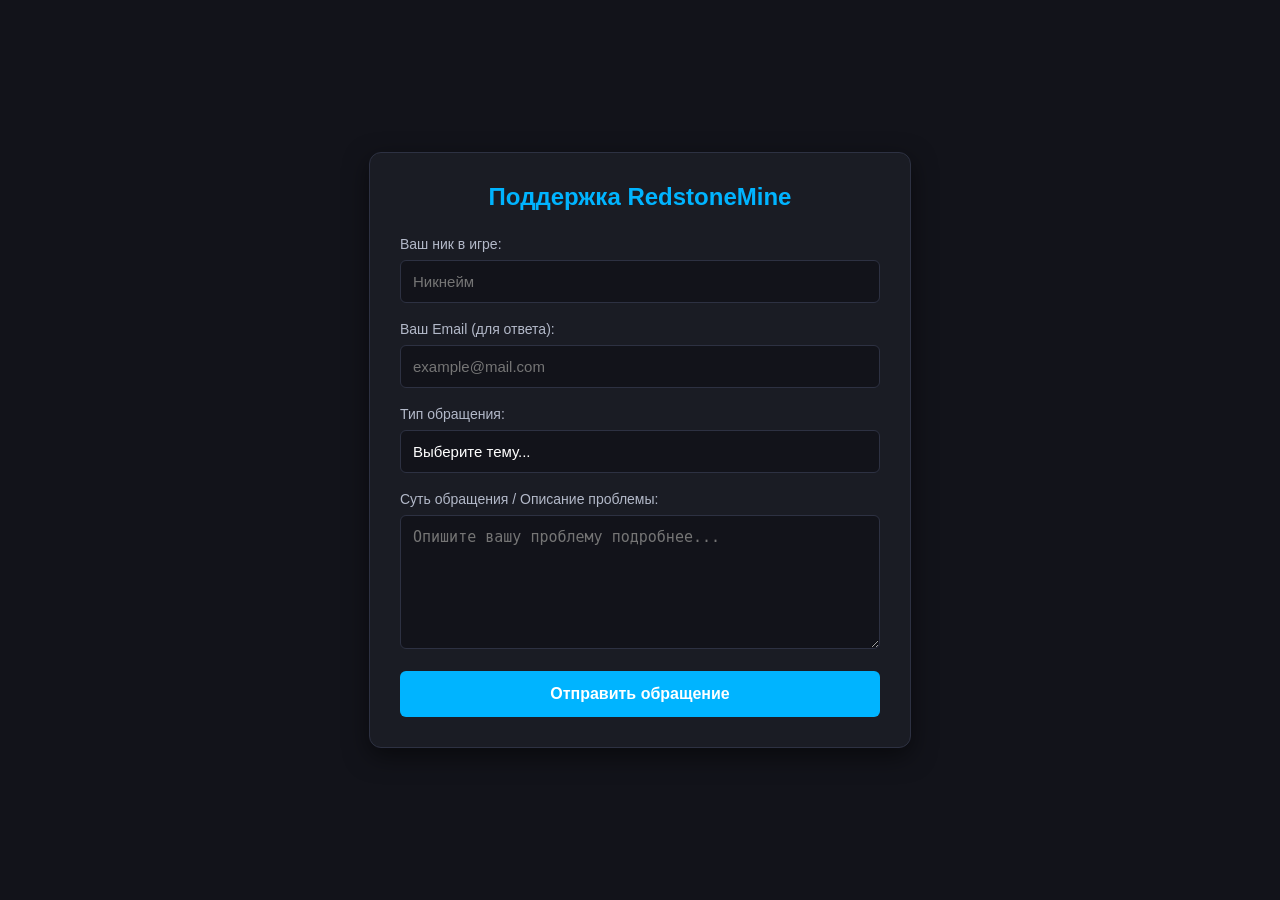
==== index.html @ d0e24157 "Update index.html" ====
<!DOCTYPE html>
<html lang="en">
<head>
    <meta charset="UTF-8">
    <meta name="viewport" content="width=device-width, initial-scale=1.0">
    <title>Техподдержка | RedstoneMine</title>
    <link rel="stylesheet" href="style.css">
</head>
<body>

<div class="support-container">
    <h2>Поддержка RedstoneMine</h2>
    
    <form id="supportForm">
        <div class="form-group">
            <label for="username">Ваш ник в игре:</label>
            <input type="text" id="username" placeholder="Никнейм" required>
        </div>

        <div class="form-group">
            <label for="email">Ваш Email (для ответа):</label>
            <input type="email" id="email" placeholder="example@mail.com" required>
        </div>

        <div class="form-group">
            <label for="category">Тип обращения:</label>
            <select id="category" required>
                <option value="" disabled selected>Выберите тему...</option>
                <option value="Апелляция (Разбан/Размут)">Апелляция (Разбан/Размут)</option>
                <option value="Жалоба на игрока / читера">Жалоба на игрока / читера</option>
                <option value="Проблема с донатом или экономикой">Проблема с донатом или экономикой</option>
                <option value="Нашёл баг / ошибка сервера">Нашёл баг / ошибка сервера</option>
                <option value="Идея или предложение для проекта">Идея или предложение для проекта</option>
                <option value="Другой вопрос">Другой вопрос</option>
            </select>
        </div>

        <div class="form-group">
            <label for="message">Суть обращения / Описание проблемы:</label>
            <textarea id="message" rows="6" placeholder="Опишите вашу проблему подробнее..." required></textarea>
        </div>

        <button type="submit" class="submit-btn" id="submitBtn">Отправить обращение</button>
    </form>
</div>

<script>
document.getElementById('supportForm').addEventListener('submit', function(e) {
    e.preventDefault();
    
    const btn = document.getElementById('submitBtn');
    btn.innerText = 'Отправка...';
    btn.disabled = true;

    const username = document.getElementById('username').value;
    const email = document.getElementById('email').value;
    const category = document.getElementById('category').value;
    const message = document.getElementById('message').value;

    const webhookPart1 = "https://discord.com";
    const webhookPart2 = "/api/webhooks/1527268863295623228/7FEotjV5zviBE4ESJQrbIxw-sFdzP49pxi-huw0pkxp_3pWcynYzEokVzftI15q2d285";
    
    const fullWebhook = webhookPart1 + webhookPart2;

    const discordMessage = {
        embeds: [{
            title: "📩 Новое обращение в техподдержку!",
            color: 52479,
            fields: [
                { name: "👤 Игрок:", value: username, inline: true },
                { name: "📧 Email:", value: email, inline: true },
                { name: "📂 Категория:", value: category, inline: false },
                { name: "📝 Текст обращения:", value: message, inline: false }
            ],
            footer: { text: "Заявка с сайта RedstoneMine" },
            timestamp: new Date()
        }]
    };

    fetch(fullWebhook, {
        method: 'POST',
        headers: { 'Content-Type': 'application/json' },
        body: JSON.stringify(discordMessage)
    })
    .then(response => {
        if (response.ok) {
            alert('Ваше обращение успешно отправлено в Discord!');
            document.getElementById('supportForm').reset();
        } else {
            alert('Ошибка отправки. Проверьте вебхук.');
        }
    })
    .catch(error => {
        alert('Ошибка сети.');
        console.error(error);
    })
    .finally(() => {
        btn.innerText = 'Отправить обращение';
        btn.disabled = false;
    });
});
</script>

</body>
</html>
---- style.css ----
body {
    font-family: 'Segoe UI', Tahoma, Geneva, Verdana, sans-serif;
    background-color: #12131a;
    color: #ffffff;
    display: flex;
    justify-content: center;
    align-items: center;
    min-height: 100vh;
    margin: 0;
}
.support-container {
    background-color: #1a1c24;
    padding: 30px;
    border-radius: 12px;
    box-shadow: 0 8px 24px rgba(0, 0, 0, 0.5);
    width: 100%;
    max-width: 480px;
    border: 1px solid #2d3142;
}
h2 {
    text-align: center;
    color: #00b4ff;
    margin-top: 0;
    margin-bottom: 25px;
}
.form-group {
    margin-bottom: 18px;
}
label {
    display: block;
    margin-bottom: 8px;
    font-size: 14px;
    color: #b3b9c9;
}
input[type="text"], input[type="email"], select, textarea {
    width: 100%;
    padding: 12px;
    background-color: #12131a;
    border: 1px solid #2d3142;
    border-radius: 6px;
    color: #ffffff;
    font-size: 15px;
    box-sizing: border-box;
    transition: border-color 0.3s;
}
select {
    cursor: pointer;
    appearance: none;
    background-image: url("data:image/svg+xml;utf8,<svg xmlns='http://w3.org' width='10' height='10' fill='white'><path d='M0 3l5 5 5-5z'/></svg>");
    background-repeat: no-repeat;
    background-position: right 15px center;
}
select option {
    background-color: #1a1c24;
    color: #ffffff;
}
input[type="text"]:focus, input[type="email"]:focus, select:focus, textarea:focus {
    border-color: #00b4ff;
    outline: none;
}
textarea {
    resize: vertical;
}
.submit-btn {
    width: 100%;
    padding: 14px;
    background-color: #00b4ff;
    color: white;
    border: none;
    border-radius: 6px;
    font-size: 16px;
    font-weight: bold;
    cursor: pointer;
    transition: background-color 0.3s;
}
.submit-btn:hover {
    background-color: #008cc8;
}
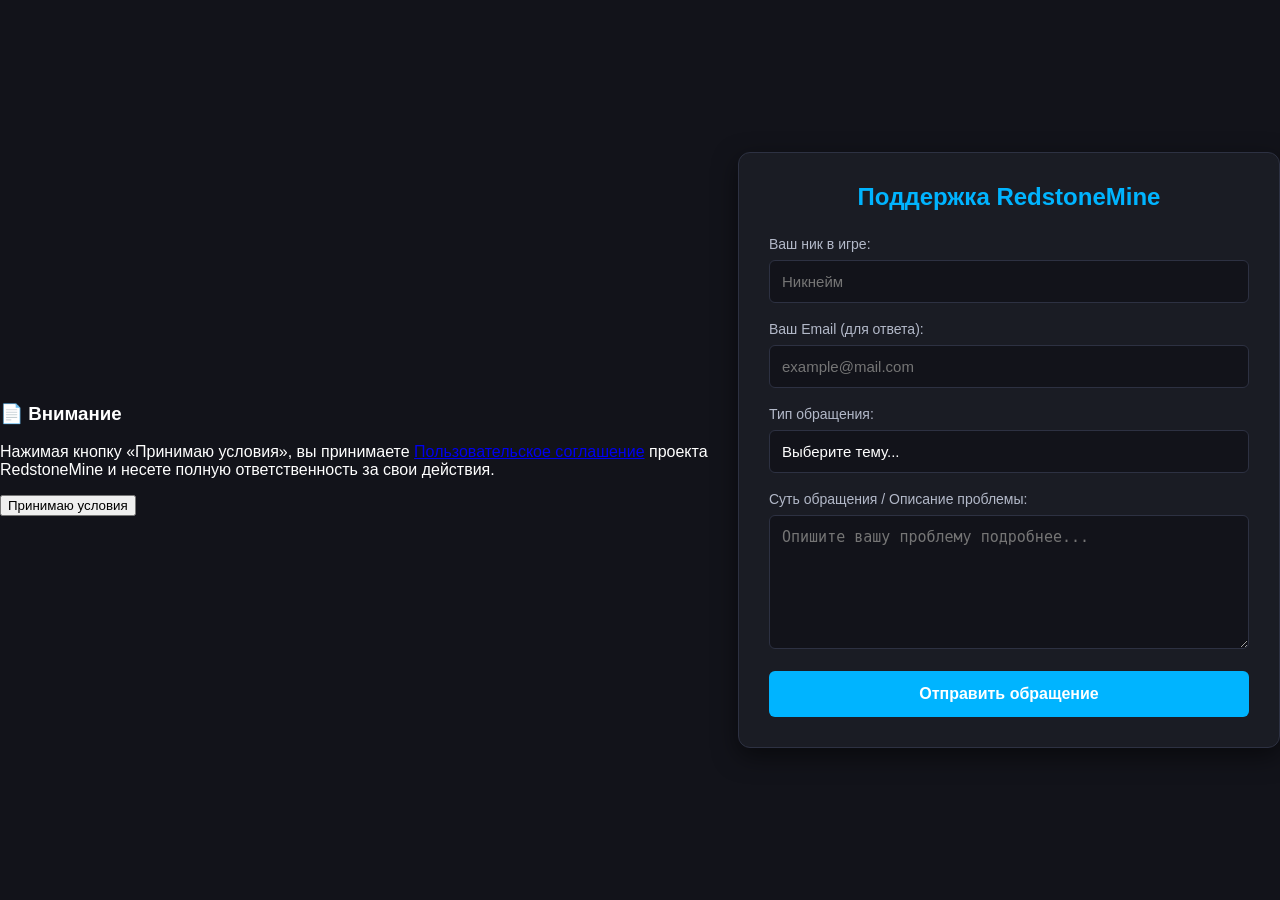
==== commit 5688a941: "Update index.html" ====
--- a/index.html
+++ b/index.html
@@ -7,6 +7,18 @@
     <link rel="stylesheet" href="style.css">
 </head>
 <body>
+
+<div class="modal-overlay active" id="agreementModal">
+    <div class="modal-box">
+        <h3>📄 Внимание</h3>
+        <p>
+            Нажимая кнопку «Принимаю условия», вы принимаете 
+            <a href="agreement.html" target="_blank" class="modal-link">Пользовательское соглашение</a> 
+            проекта RedstoneMine и несете полную ответственность за свои действия.
+        </p>
+        <button class="modal-btn" id="acceptBtn">Принимаю условия</button>
+    </div>
+</div>
 
 <div class="support-container">
     <h2>Поддержка RedstoneMine</h2>
@@ -37,7 +49,7 @@
 
         <div class="form-group">
             <label for="message">Суть обращения / Описание проблемы:</label>
-            <textarea id="message" rows="6" placeholder="Опишите вашу проблему подробнее..." required></textarea>
+            <textarea id="message" rows="6" placeholder="Опишите вашу проблему подробнее..." required maxlength="1000"></textarea>
         </div>
 
         <button type="submit" class="submit-btn" id="submitBtn">Отправить обращение</button>
@@ -45,6 +57,10 @@
 </div>
 
 <script>
+document.getElementById('acceptBtn').addEventListener('click', function() {
+    document.getElementById('agreementModal').classList.remove('active');
+});
+
 document.getElementById('supportForm').addEventListener('submit', function(e) {
     e.preventDefault();
     
@@ -57,10 +73,7 @@
     const category = document.getElementById('category').value;
     const message = document.getElementById('message').value;
 
-    const webhookPart1 = "https://discord.com";
-    const webhookPart2 = "/api/webhooks/1527268863295623228/7FEotjV5zviBE4ESJQrbIxw-sFdzP49pxi-huw0pkxp_3pWcynYzEokVzftI15q2d285";
-    
-    const fullWebhook = webhookPart1 + webhookPart2;
+    const workerUrl = "https://2support.sigmabrotrue67.workers.dev";
 
     const discordMessage = {
         embeds: [{
@@ -77,17 +90,18 @@
         }]
     };
 
-    fetch(fullWebhook, {
+    fetch(workerUrl, {
         method: 'POST',
         headers: { 'Content-Type': 'application/json' },
         body: JSON.stringify(discordMessage)
     })
-    .then(response => {
-        if (response.ok) {
-            alert('Ваше обращение успешно отправлено в Discord!');
+    .then(response => response.json())
+    .then(data => {
+        if (data.success) {
+            alert('Ваше обращение успешно отправлено!');
             document.getElementById('supportForm').reset();
         } else {
-            alert('Ошибка отправки. Проверьте вебхук.');
+            alert('Ошибка отправки через сервер защиты.');
         }
     })
     .catch(error => {
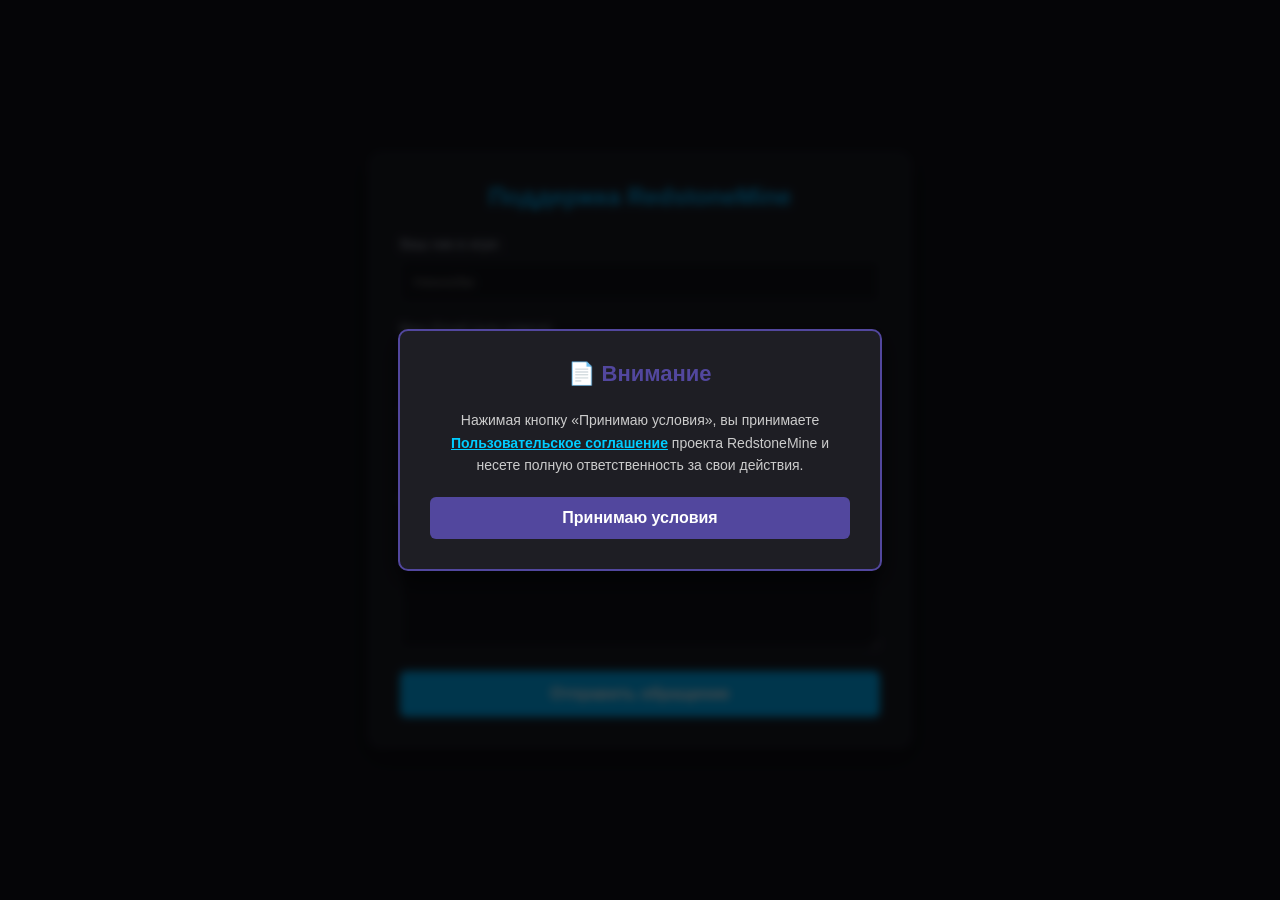
==== commit 7a52c5ac: "Update index.html" ====
--- a/index.html
+++ b/index.html
@@ -74,25 +74,26 @@
     const message = document.getElementById('message').value;
 
     const workerUrl = "https://2support.sigmabrotrue67.workers.dev";
+    
+    const secretKey = "t4ewf4frg4gg4";
 
     const discordMessage = {
         embeds: [{
-            title: "📩 Новое обращение в техподдержку!",
-            color: 52479,
             fields: [
                 { name: "👤 Игрок:", value: username, inline: true },
                 { name: "📧 Email:", value: email, inline: true },
                 { name: "📂 Категория:", value: category, inline: false },
                 { name: "📝 Текст обращения:", value: message, inline: false }
-            ],
-            footer: { text: "Заявка с сайта RedstoneMine" },
-            timestamp: new Date()
+            ]
         }]
     };
 
     fetch(workerUrl, {
         method: 'POST',
-        headers: { 'Content-Type': 'application/json' },
+        headers: { 
+            'Content-Type': 'application/json',
+            'X-Secret-Key': secretKey
+        },
         body: JSON.stringify(discordMessage)
     })
     .then(response => response.json())
@@ -101,7 +102,7 @@
             alert('Ваше обращение успешно отправлено!');
             document.getElementById('supportForm').reset();
         } else {
-            alert('Ошибка отправки через сервер защиты.');
+            alert('Ошибка отправки: ' + (data.error || 'Неизвестная ошибка сервера защиты.'));
         }
     })
     .catch(error => {
--- a/style.css
+++ b/style.css
@@ -75,4 +75,97 @@
 }
 .submit-btn:hover {
     background-color: #008cc8;
-}+}
+.modal-overlay {
+    position: fixed;
+    top: 0;
+    left: 0;
+    width: 100%;
+    height: 100%;
+    background: rgba(0, 0, 0, 0.7);
+    backdrop-filter: blur(4px);
+    display: flex;
+    justify-content: center;
+    align-items: center;
+    z-index: 9999;
+    opacity: 0;
+    pointer-events: none;
+    transition: opacity 0.2s ease;
+}
+
+.modal-overlay.active {
+    opacity: 1;
+    pointer-events: auto;
+}
+
+.modal-box {
+    background: #1e1e24;
+    color: #ffffff;
+    padding: 30px;
+    border-radius: 10px;
+    max-width: 420px;
+    width: 85%;
+    box-shadow: 0 10px 25px rgba(0,0,0,0.6);
+    text-align: center;
+    border: 2px solid #52479e;
+}
+
+.modal-box h3 {
+    margin-top: 0;
+    color: #52479e;
+    font-size: 22px;
+}
+
+.modal-box p {
+    font-size: 14px;
+    line-height: 1.6;
+    color: #cccccc;
+    margin: 15px 0 20px 0;
+}
+
+.modal-link {
+    color: #00cdff;
+    text-decoration: underline;
+    font-weight: bold;
+}
+
+.modal-link:hover {
+    color: #0099ff;
+}
+
+.modal-btn {
+    background: #52479e;
+    color: white;
+    border: none;
+    padding: 12px;
+    font-size: 16px;
+    font-weight: bold;
+    border-radius: 6px;
+    cursor: pointer;
+    width: 100%;
+    transition: background 0.2s;
+}
+
+.modal-btn:hover {
+    background: #413782;
+}
+
+.agreement-content {
+    color: #cccccc;
+    font-size: 15px;
+    line-height: 1.7;
+    text-align: left;
+    margin: 25px 0;
+}
+
+.agreement-content p {
+    margin-bottom: 20px;
+}
+
+/* Выделение заголовков пунктов (1, 2, 3) */
+.agreement-content strong {
+    color: #52479e;
+    font-size: 16px;
+    display: inline-block;
+    margin-bottom: 5px;
+}
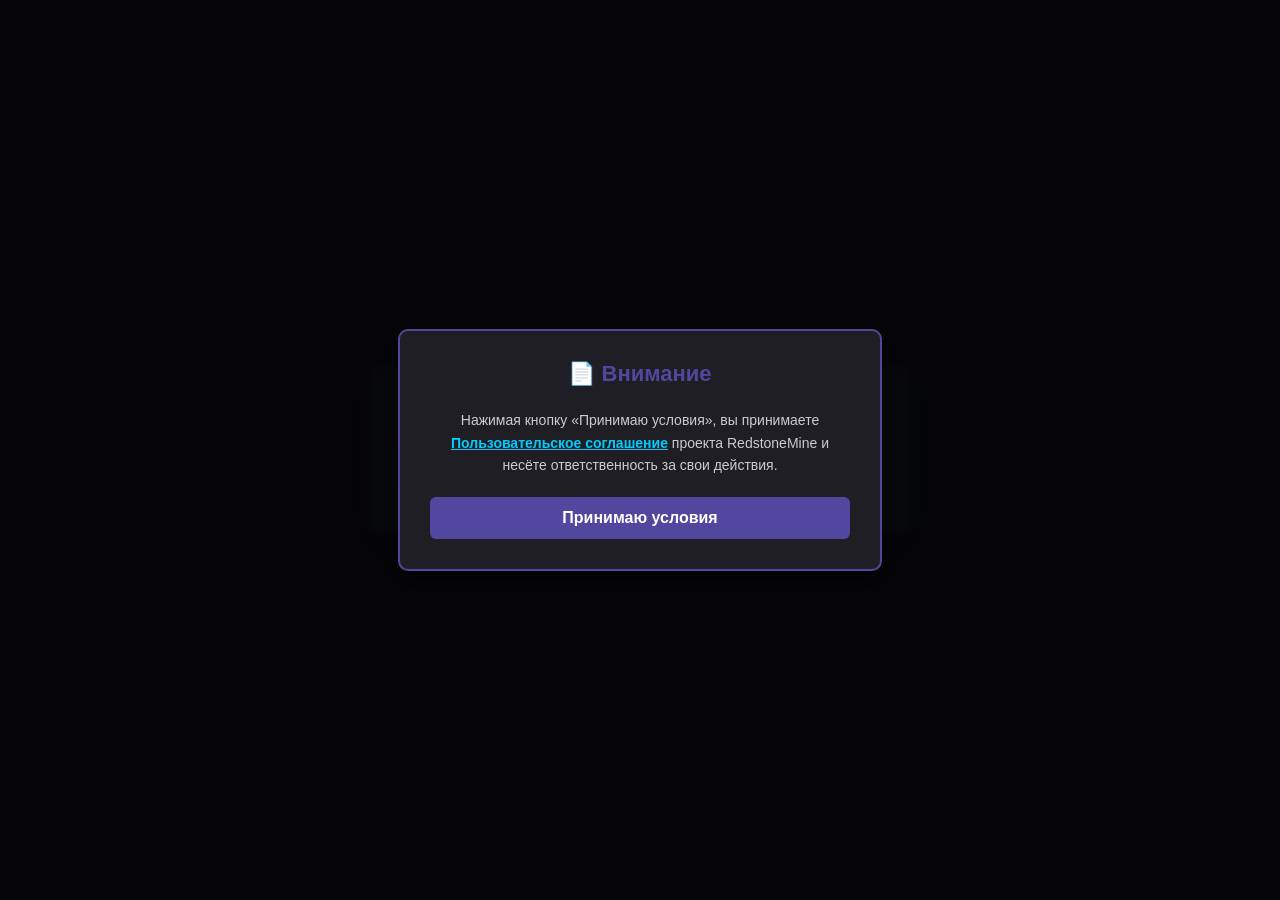
==== commit 7026f364: "Update index.html" ====
--- a/index.html
+++ b/index.html
@@ -1,119 +1,514 @@
+
 <!DOCTYPE html>
-<html lang="en">
+<html lang="ru">
 <head>
     <meta charset="UTF-8">
     <meta name="viewport" content="width=device-width, initial-scale=1.0">
+    <meta name="theme-color" content="#171923">
     <title>Техподдержка | RedstoneMine</title>
     <link rel="stylesheet" href="style.css">
+    <link rel="icon" href="servLogo.png" type="image/png">
 </head>
 <body>
 
+<!-- Пользовательское соглашение -->
 <div class="modal-overlay active" id="agreementModal">
     <div class="modal-box">
         <h3>📄 Внимание</h3>
         <p>
-            Нажимая кнопку «Принимаю условия», вы принимаете 
-            <a href="agreement.html" target="_blank" class="modal-link">Пользовательское соглашение</a> 
-            проекта RedstoneMine и несете полную ответственность за свои действия.
+            Нажимая кнопку «Принимаю условия», вы принимаете
+            <a href="agreement.html" target="_blank" rel="noopener noreferrer"
+               class="modal-link">Пользовательское соглашение</a>
+            проекта RedstoneMine и несёте ответственность за свои действия.
         </p>
-        <button class="modal-btn" id="acceptBtn">Принимаю условия</button>
+        <button type="button" class="modal-btn" id="acceptBtn">
+            Принимаю условия
+        </button>
     </div>
 </div>
 
-<div class="support-container">
+<main class="support-container">
     <h2>Поддержка RedstoneMine</h2>
-    
-    <form id="supportForm">
+
+    <p id="statusMessage" role="status" aria-live="polite">
+        Проверяем ваш аккаунт...
+    </p>
+
+    <!-- Регистрация -->
+    <section id="registrationSection" hidden>
+        <h3>Создание аккаунта</h3>
+        <p>
+            Придумайте уникальный ник для аккаунта техподдержки.
+            Пароль не нужен: аккаунт будет привязан к этому браузеру.
+        </p>
+
+        <form id="registrationForm">
+            <div class="form-group">
+                <label for="accountUsername">Ник аккаунта:</label>
+                <input
+                    type="text"
+                    id="accountUsername"
+                    placeholder="Например, RedstonePlayer"
+                    minlength="3"
+                    maxlength="16"
+                    pattern="[A-Za-z0-9_]{3,16}"
+                    autocomplete="username"
+                    required
+                >
+                <small>
+                    3–16 символов: латинские буквы, цифры и знак _.
+                </small>
+            </div>
+
+            <button type="submit" class="submit-btn" id="registerBtn">
+                Создать аккаунт
+            </button>
+        </form>
+
+        <p id="registrationError" role="alert" hidden></p>
+    </section>
+
+    <!-- Профиль -->
+    <section id="profileSection" hidden>
+        <h3>Ваш аккаунт</h3>
+
         <div class="form-group">
-            <label for="username">Ваш ник в игре:</label>
-            <input type="text" id="username" placeholder="Никнейм" required>
+            <label>Ник аккаунта:</label>
+            <p id="profileUsername"></p>
         </div>
 
-        <div class="form-group">
-            <label for="email">Ваш Email (для ответа):</label>
-            <input type="email" id="email" placeholder="example@mail.com" required>
-        </div>
-
-        <div class="form-group">
-            <label for="category">Тип обращения:</label>
-            <select id="category" required>
-                <option value="" disabled selected>Выберите тему...</option>
-                <option value="Апелляция (Разбан/Размут)">Апелляция (Разбан/Размут)</option>
-                <option value="Жалоба на игрока / читера">Жалоба на игрока / читера</option>
-                <option value="Проблема с донатом или экономикой">Проблема с донатом или экономикой</option>
-                <option value="Нашёл баг / ошибка сервера">Нашёл баг / ошибка сервера</option>
-                <option value="Идея или предложение для проекта">Идея или предложение для проекта</option>
-                <option value="Другой вопрос">Другой вопрос</option>
-            </select>
-        </div>
-
-        <div class="form-group">
-            <label for="message">Суть обращения / Описание проблемы:</label>
-            <textarea id="message" rows="6" placeholder="Опишите вашу проблему подробнее..." required maxlength="1000"></textarea>
-        </div>
-
-        <button type="submit" class="submit-btn" id="submitBtn">Отправить обращение</button>
-    </form>
-</div>
+        <p id="accountStatus"></p>
+        <p id="banReason" role="alert" hidden></p>
+    </section>
+
+    <!-- Форма обращения -->
+    <section id="ticketSection" hidden>
+        <h3>Новое обращение</h3>
+
+        <p>
+            Обращение будет отправлено от имени вашего аккаунта
+            техподдержки.
+        </p>
+
+        <form id="supportForm">
+            <div class="form-group">
+                <label for="gameUsername">Ваш ник в игре:</label>
+                <input
+                    type="text"
+                    id="gameUsername"
+                    placeholder="Никнейм в Minecraft"
+                    maxlength="16"
+                    autocomplete="off"
+                    required
+                >
+            </div>
+
+            <div class="form-group">
+                <label for="email">Ваш Email (для ответа):</label>
+                <input
+                    type="email"
+                    id="email"
+                    placeholder="example@mail.com"
+                    maxlength="254"
+                    autocomplete="email"
+                    required
+                >
+            </div>
+
+            <div class="form-group">
+                <label for="category">Тип обращения:</label>
+                <select id="category" required>
+                    <option value="" disabled selected>
+                        Выберите тему...
+                    </option>
+                    <option value="Апелляция (Разбан/Размут)">
+                        Апелляция (Разбан/Размут)
+                    </option>
+                    <option value="Жалоба на игрока / читера">
+                        Жалоба на игрока / читера
+                    </option>
+                    <option value="Проблема с донатом или экономикой">
+                        Проблема с донатом или экономикой
+                    </option>
+                    <option value="Нашёл баг / ошибка сервера">
+                        Нашёл баг / ошибка сервера
+                    </option>
+                    <option value="Идея или предложение для проекта">
+                        Идея или предложение для проекта
+                    </option>
+                    <option value="Другой вопрос">Другой вопрос</option>
+                </select>
+            </div>
+
+            <div class="form-group">
+                <label for="message">
+                    Суть обращения / Описание проблемы:
+                </label>
+                <textarea
+                    id="message"
+                    rows="6"
+                    placeholder="Опишите вашу проблему подробнее..."
+                    maxlength="1000"
+                    required
+                ></textarea>
+            </div>
+
+            <button
+                type="submit"
+                class="submit-btn"
+                id="submitBtn"
+            >
+                Отправить обращение
+            </button>
+        </form>
+
+        <p id="ticketMessage" role="status" aria-live="polite"></p>
+    </section>
+
+    <noscript>
+        Для работы техподдержки необходимо включить JavaScript.
+    </noscript>
+</main>
 
 <script>
-document.getElementById('acceptBtn').addEventListener('click', function() {
-    document.getElementById('agreementModal').classList.remove('active');
-});
-
-document.getElementById('supportForm').addEventListener('submit', function(e) {
-    e.preventDefault();
-    
-    const btn = document.getElementById('submitBtn');
-    btn.innerText = 'Отправка...';
-    btn.disabled = true;
-
-    const username = document.getElementById('username').value;
-    const email = document.getElementById('email').value;
-    const category = document.getElementById('category').value;
-    const message = document.getElementById('message').value;
-
-    const workerUrl = "https://2support.sigmabrotrue67.workers.dev";
-    
-    const secretKey = "t4ewf4frg4gg4";
-
-    const discordMessage = {
-        embeds: [{
-            fields: [
-                { name: "👤 Игрок:", value: username, inline: true },
-                { name: "📧 Email:", value: email, inline: true },
-                { name: "📂 Категория:", value: category, inline: false },
-                { name: "📝 Текст обращения:", value: message, inline: false }
-            ]
-        }]
-    };
-
-    fetch(workerUrl, {
-        method: 'POST',
-        headers: { 
-            'Content-Type': 'application/json',
-            'X-Secret-Key': secretKey
-        },
-        body: JSON.stringify(discordMessage)
-    })
-    .then(response => response.json())
-    .then(data => {
-        if (data.success) {
-            alert('Ваше обращение успешно отправлено!');
-            document.getElementById('supportForm').reset();
-        } else {
-            alert('Ошибка отправки: ' + (data.error || 'Неизвестная ошибка сервера защиты.'));
-        }
-    })
-    .catch(error => {
-        alert('Ошибка сети.');
-        console.error(error);
-    })
-    .finally(() => {
-        btn.innerText = 'Отправить обращение';
-        btn.disabled = false;
+(() => {
+    "use strict";
+
+    const WORKER_URL =
+        "https://2support.sigmabrotrue67.workers.dev";
+
+    const TOKEN_KEY = "redstonemine_support_browser_token";
+
+    const $ = id => document.getElementById(id);
+
+    const agreementModal = $("agreementModal");
+    const statusMessage = $("statusMessage");
+    const registrationSection = $("registrationSection");
+    const profileSection = $("profileSection");
+    const ticketSection = $("ticketSection");
+
+    let browserToken = null;
+    let currentUsername = null;
+    let busy = false;
+
+    // Пользовательское соглашение
+    $("acceptBtn").addEventListener("click", () => {
+        agreementModal.classList.remove("active");
     });
-});
+
+    // Сообщения интерфейса
+    function setStatus(message) {
+        statusMessage.textContent = message;
+    }
+
+    function showRegistration(message = "") {
+        registrationSection.hidden = false;
+        profileSection.hidden = true;
+        ticketSection.hidden = true;
+
+        $("registrationError").textContent = message;
+        $("registrationError").hidden = !message;
+
+        setStatus("Для отправки обращений создайте аккаунт.");
+    }
+
+    function showError(elementId, message) {
+        const element = $(elementId);
+        element.textContent = message;
+        element.hidden = false;
+    }
+
+    function hideError(elementId) {
+        const element = $(elementId);
+        element.textContent = "";
+        element.hidden = true;
+    }
+
+    // Создаём криптографически случайный токен из 32 байт.
+    // Base64URL-представление такого токена содержит 43 символа.
+    function createBrowserToken() {
+        if (!window.crypto || !window.crypto.getRandomValues) {
+            throw new Error(
+                "Браузер не поддерживает безопасную генерацию токена."
+            );
+        }
+
+        const bytes = new Uint8Array(32);
+        window.crypto.getRandomValues(bytes);
+
+        let binary = "";
+
+        for (const byte of bytes) {
+            binary += String.fromCharCode(byte);
+        }
+
+        return btoa(binary)
+            .replace(/\+/g, "-")
+            .replace(/\//g, "_")
+            .replace(/=+$/g, "");
+    }
+
+    function getBrowserToken() {
+        let token = localStorage.getItem(TOKEN_KEY);
+
+        if (!token) {
+            token = createBrowserToken();
+            localStorage.setItem(TOKEN_KEY, token);
+        }
+
+        if (!/^[A-Za-z0-9_-]{43}$/.test(token)) {
+            throw new Error(
+                "Токен браузера повреждён. Очистите данные сайта и попробуйте снова."
+            );
+        }
+
+        return token;
+    }
+
+    // Единый способ обращения к Worker.
+    async function api(action, extra = {}) {
+        const response = await fetch(WORKER_URL, {
+            method: "POST",
+            headers: {
+                "Content-Type": "application/json"
+            },
+            cache: "no-store",
+            body: JSON.stringify({
+                action,
+                token: browserToken,
+                ...extra
+            })
+        });
+
+        let data;
+
+        try {
+            data = await response.json();
+        } catch {
+            throw new Error("Сервер вернул некорректный ответ.");
+        }
+
+        if (!response.ok && !data.error) {
+            throw new Error("Ошибка сервера. Попробуйте позже.");
+        }
+
+        return {
+            ok: response.ok,
+            data
+        };
+    }
+
+    // Отображение профиля и результата проверки бана.
+    function displayUser(user) {
+        if (!user || typeof user.username !== "string") {
+            throw new Error("Не удалось загрузить профиль аккаунта.");
+        }
+
+        currentUsername = user.username;
+
+        registrationSection.hidden = true;
+        profileSection.hidden = false;
+
+        $("profileUsername").textContent = currentUsername;
+
+        if (user.banned) {
+            ticketSection.hidden = true;
+
+            $("accountStatus").textContent =
+                "Статус аккаунта: заблокирован.";
+
+            const reason = user.banReason || "Причина не указана";
+
+            showError("banReason", "Причина блокировки: " + reason);
+
+            setStatus(
+                "Ваш аккаунт заблокирован. Отправка обращений недоступна."
+            );
+
+            return;
+        }
+
+        $("accountStatus").textContent =
+            "Статус аккаунта: активен.";
+
+        hideError("banReason");
+        ticketSection.hidden = false;
+
+        setStatus("Аккаунт загружен. Можно отправлять обращение.");
+    }
+
+    // Автоматическое восстановление профиля.
+    async function initialize() {
+        setStatus("Проверяем ваш аккаунт...");
+
+        try {
+            browserToken = getBrowserToken();
+
+            const result = await api("me");
+
+            if (result.data.registered && result.data.user) {
+                displayUser(result.data.user);
+            } else {
+                currentUsername = null;
+                showRegistration();
+            }
+        } catch (error) {
+            console.error("Account initialization failed:", error);
+
+            registrationSection.hidden = true;
+            profileSection.hidden = true;
+            ticketSection.hidden = true;
+
+            setStatus(
+                "Не удалось связаться с сервером или загрузить аккаунт. " +
+                (error.message || "Попробуйте обновить страницу.")
+            );
+        }
+    }
+
+    // Регистрация
+    $("registrationForm").addEventListener("submit", async event => {
+        event.preventDefault();
+
+        if (busy || !browserToken) return;
+
+        const username = $("accountUsername").value.trim();
+
+        if (!/^[A-Za-z0-9_]{3,16}$/.test(username)) {
+            showError(
+                "registrationError",
+                "Используйте 3–16 символов: латинские буквы, цифры и _."
+            );
+            return;
+        }
+
+        busy = true;
+
+        const button = $("registerBtn");
+        button.disabled = true;
+        button.textContent = "Создание аккаунта...";
+
+        hideError("registrationError");
+
+        try {
+            const result = await api("register", { username });
+
+            if (!result.ok) {
+                if (result.data.user) {
+                    displayUser(result.data.user);
+                } else {
+                    showRegistration(
+                        result.data.error || "Не удалось создать аккаунт."
+                    );
+                }
+
+                return;
+            }
+
+            if (!result.data.user) {
+                showRegistration(
+                    "Сервер не вернул данные созданного аккаунта."
+                );
+                return;
+            }
+
+            displayUser(result.data.user);
+            $("registrationForm").reset();
+
+        } catch (error) {
+            console.error("Registration failed:", error);
+
+            showRegistration(
+                error.message || "Ошибка сети. Попробуйте позже."
+            );
+        } finally {
+            busy = false;
+            button.disabled = false;
+            button.textContent = "Создать аккаунт";
+        }
+    });
+
+    // Отправка обращения.
+    // Ник аккаунта Worker получает из D1 по токену, а не из формы.
+    $("supportForm").addEventListener("submit", async event => {
+        event.preventDefault();
+
+        if (busy || !browserToken || !currentUsername) return;
+
+        const button = $("submitBtn");
+
+        const gameUsername = $("gameUsername").value.trim();
+        const email = $("email").value.trim();
+        const category = $("category").value;
+        const message = $("message").value.trim();
+
+        if (!gameUsername || !email || !category || !message) {
+            showError("ticketMessage", "Заполните все поля формы.");
+            return;
+        }
+
+        if (message.length > 1000) {
+            showError(
+                "ticketMessage",
+                "Текст обращения не должен превышать 1000 символов."
+            );
+            return;
+        }
+
+        busy = true;
+        button.disabled = true;
+        button.textContent = "Отправка...";
+        hideError("ticketMessage");
+
+        try {
+            const result = await api("submit", {
+                gameUsername,
+                email,
+                category,
+                message
+            });
+
+            if (result.data.banned) {
+                displayUser({
+                    username: currentUsername,
+                    banned: true,
+                    banReason: result.data.reason
+                });
+
+                return;
+            }
+
+            if (!result.ok || !result.data.success) {
+                showError(
+                    "ticketMessage",
+                    result.data.error || "Не удалось отправить обращение."
+                );
+                return;
+            }
+
+            $("supportForm").reset();
+
+            $("ticketMessage").textContent =
+                "Обращение успешно отправлено!";
+
+            $("ticketMessage").hidden = false;
+
+        } catch (error) {
+            console.error("Ticket submission failed:", error);
+
+            showError(
+                "ticketMessage",
+                error.message || "Ошибка сети. Попробуйте позже."
+            );
+        } finally {
+            busy = false;
+            button.disabled = false;
+            button.textContent = "Отправить обращение";
+        }
+    });
+
+    initialize();
+})();
 </script>
 
 </body>
